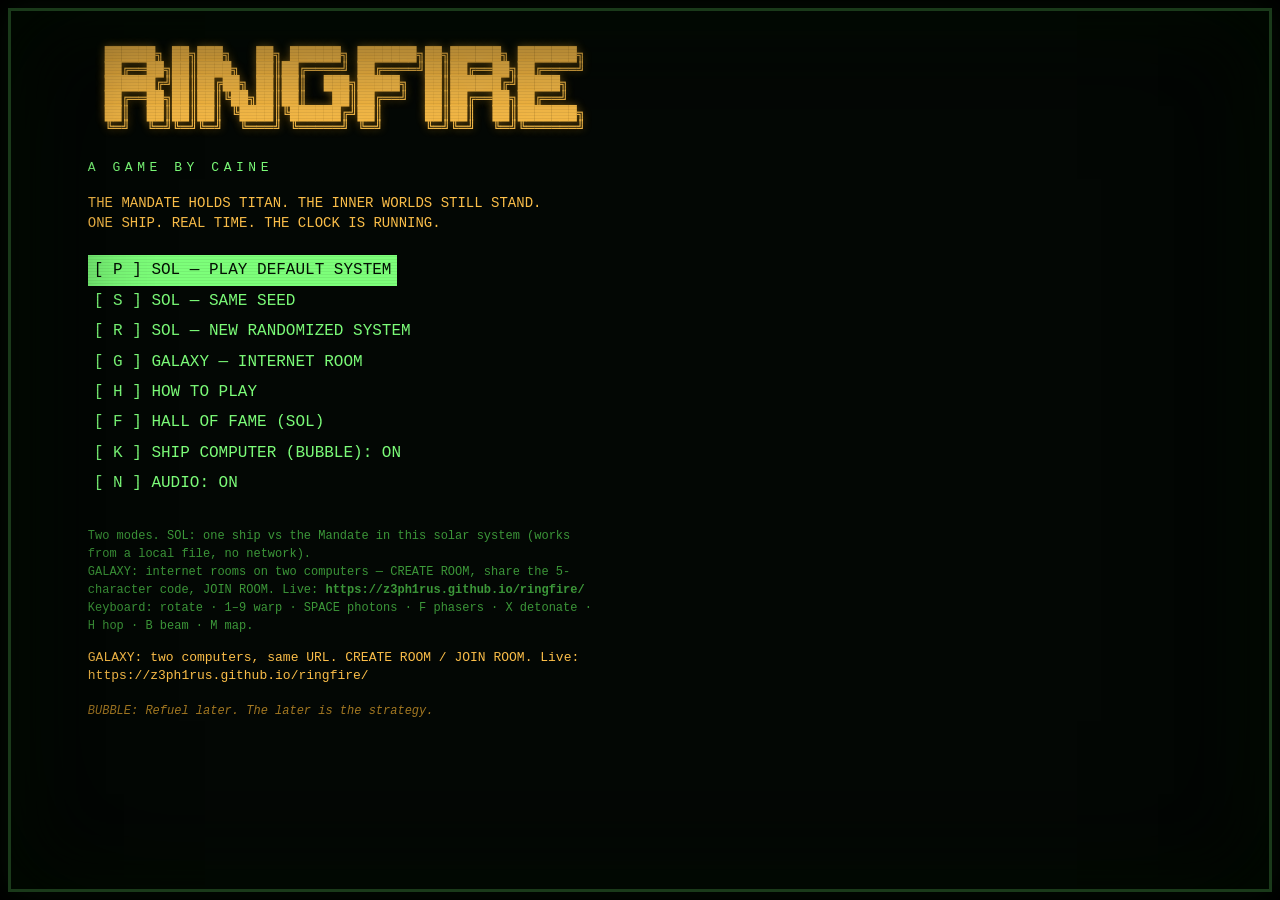
==== index.html @ c22cfe43 "Revert "Gameplay polish: orbit break, marines, music, fuel, explosions." This reverts commit 601cab4" ====
<!DOCTYPE html>
<html lang="en">
<head>
<meta charset="UTF-8">
<meta name="viewport" content="width=device-width, initial-scale=1, maximum-scale=1, user-scalable=no">
<title>RINGFIRE — a game by Caine</title>
<style>
  :root {
    --crt: #7dff7a;
    --crt-dim: #3d9a3a;
    --amber: #ffc14a;
    --amber-dim: #a67a22;
    --alert: #ff5a4a;
    --bg: #030704;
    --panel: #071109;
    --friend: #5ee07a;
    --enemy: #e85a4a;
    --mute: #8aa08a;
  }
  * { box-sizing: border-box; margin: 0; padding: 0; }
  html, body {
    height: 100%;
    background: #000;
    color: var(--crt);
    font-family: "Lucida Console", "Courier New", Courier, monospace;
    overflow: hidden;
    user-select: none;
    -webkit-user-select: none;
  }
  #bezel {
    position: absolute; inset: 8px;
    background: var(--bg);
    border: 3px solid #1a3a1a;
    box-shadow: inset 0 0 80px rgba(0, 40, 0, 0.55), 0 0 30px rgba(40, 180, 40, 0.08);
    overflow: hidden;
  }
  #scan {
    pointer-events: none;
    position: absolute; inset: 0; z-index: 80;
    background: repeating-linear-gradient(
      to bottom,
      rgba(0,0,0,0) 0px,
      rgba(0,0,0,0) 2px,
      rgba(0,0,0,0.12) 3px
    );
    mix-blend-mode: multiply;
  }
  #vignette {
    pointer-events: none;
    position: absolute; inset: 0; z-index: 79;
    box-shadow: inset 0 0 120px 24px rgba(0,0,0,0.72);
  }
  .screen { position: absolute; inset: 0; display: none; }
  .screen.on { display: block; }

  /* TITLE */
  #title {
    padding: 4vh 6vw;
    overflow: auto;
  }
  #title pre.logo {
    color: var(--amber);
    font-size: clamp(7px, 1.5vw, 14px);
    line-height: 1.05;
    text-shadow: 0 0 8px rgba(255, 180, 40, 0.45);
    margin-bottom: 10px;
  }
  #title .by {
    color: var(--crt);
    letter-spacing: 0.35em;
    font-size: 13px;
    margin-bottom: 18px;
  }
  #title .premise {
    color: var(--amber);
    max-width: 62ch;
    line-height: 1.45;
    margin-bottom: 22px;
    font-size: 14px;
  }
  .menu {
    list-style: none;
    font-size: 16px;
    line-height: 1.9;
  }
  .menu li {
    cursor: pointer;
    color: var(--crt);
    width: fit-content;
    padding: 0 6px;
  }
  .menu li:hover, .menu li.sel {
    background: var(--crt);
    color: #031003;
    text-shadow: none;
  }
  .hint {
    margin-top: 28px;
    color: var(--crt-dim);
    font-size: 12px;
    line-height: 1.5;
    max-width: 70ch;
  }
  .bubble-line {
    margin-top: 18px;
    color: var(--amber-dim);
    font-size: 12px;
    font-style: italic;
    min-height: 1.4em;
  }
  .back {
    position: absolute; top: 16px; left: 20px;
    cursor: pointer; color: var(--amber);
    font-size: 13px;
  }
  .back:hover { color: #fff3c0; }

  /* HOW / HOF */
  #how, #hof, #end {
    padding: 48px 6vw 8vh;
    overflow: auto;
  }
  h2 {
    color: var(--amber);
    letter-spacing: 0.25em;
    font-size: 18px;
    font-weight: normal;
    margin-bottom: 16px;
  }
  #how p, #how li {
    font-size: 13px;
    line-height: 1.55;
    max-width: 78ch;
    color: var(--crt);
  }
  #how ul { margin: 8px 0 16px 1.2em; }
  #how kbd {
    color: var(--amber);
    border: 1px solid var(--amber-dim);
    padding: 0 5px;
    font-family: inherit;
  }
  #hof table {
    border-collapse: collapse;
    font-size: 14px;
    min-width: 420px;
  }
  #hof th, #hof td {
    text-align: left;
    padding: 4px 18px 4px 0;
    border-bottom: 1px solid #143014;
  }
  #hof th { color: var(--amber); font-weight: normal; letter-spacing: 0.15em; }
  .empty { color: var(--crt-dim); }

  /* GAME */
  #game { background: #000; }
  #view {
    position: absolute;
    left: 0; top: 0; right: 268px; bottom: 86px;
    width: calc(100% - 268px);
    height: calc(100% - 86px);
    display: block;
    background: #010302;
  }
  #side {
    position: absolute;
    right: 0; top: 0; bottom: 86px;
    width: 268px;
    border-left: 1px solid #1c3c1c;
    background: var(--panel);
    padding: 10px 12px;
    font-size: 12px;
    line-height: 1.45;
    overflow: hidden;
  }
  #side h3 {
    color: var(--amber);
    font-size: 12px;
    font-weight: normal;
    letter-spacing: 0.2em;
    margin-bottom: 8px;
    border-bottom: 1px solid #2a4a20;
    padding-bottom: 4px;
  }
  #side .kv { color: var(--crt); }
  #side .kv b { color: var(--amber); font-weight: normal; }
  #side .fact {
    margin-top: 10px;
    color: #b6d8b0;
    font-size: 11px;
    line-height: 1.4;
  }
  #side .owner-F { color: var(--friend); }
  #side .owner-E { color: var(--enemy); }
  #hud {
    position: absolute;
    left: 0; right: 0; bottom: 0;
    height: 86px;
    border-top: 1px solid #1c3c1c;
    background: #050a06;
    display: grid;
    grid-template-columns: 1fr 1fr 1fr 1fr;
    gap: 0;
    padding: 6px 10px 8px;
    font-size: 12px;
    letter-spacing: 0.04em;
  }
  #hud .cell b { color: var(--amber); font-weight: normal; }
  #hud .warn { color: var(--alert); }
  #hud .ok { color: var(--friend); }
  #banner {
    position: absolute;
    left: 12px; top: 10px;
    right: 280px;
    z-index: 5;
    font-size: 13px;
    color: var(--amber);
    text-shadow: 0 0 8px #000;
    pointer-events: none;
    min-height: 1.2em;
  }
  #banner.alert { color: var(--alert); }
  #bubblebox {
    position: absolute;
    left: 12px; bottom: 96px;
    max-width: 46ch;
    font-size: 11px;
    color: var(--amber-dim);
    font-style: italic;
    text-shadow: 0 0 6px #000;
    pointer-events: none;
    z-index: 5;
    opacity: 0;
    transition: opacity 0.3s;
  }
  #bubblebox.on { opacity: 1; }
  #touch {
    display: none;
    position: absolute;
    left: 0; right: 268px; bottom: 86px;
    height: 0;
    z-index: 6;
    pointer-events: none;
  }
  #touch .pad {
    pointer-events: auto;
    position: absolute;
    background: rgba(20, 50, 20, 0.45);
    border: 1px solid #3a6a3a;
    color: var(--crt);
    font-family: inherit;
    font-size: 13px;
    padding: 10px 12px;
  }
  body.touch #view { bottom: 148px; height: calc(100% - 148px); }
  body.touch #side { bottom: 148px; }
  body.touch #hud { height: 148px; grid-template-rows: 70px 1fr; }
  body.touch #touch { display: block; bottom: 0; left: 0; right: 0; height: 62px; }
  body.touch #bubblebox { bottom: 158px; }
  .tbtn {
    pointer-events: auto;
    display: inline-block;
    margin: 4px 3px;
    padding: 8px 10px;
    background: rgba(30, 70, 30, 0.7);
    border: 1px solid #4a8a4a;
    color: var(--crt);
    font-family: inherit;
    font-size: 12px;
    min-width: 44px;
  }
  #touchbar {
    display: none;
    position: absolute;
    left: 0; right: 0; bottom: 86px;
    height: 62px;
    background: rgba(0,0,0,0.55);
    z-index: 7;
    padding: 6px 4px;
    overflow-x: auto;
    white-space: nowrap;
  }
  body.touch #touchbar { display: block; }
  body.touch #view { bottom: 148px; height: calc(100% - 148px); }
  body.touch #side { bottom: 148px; }

  #pauseov, #mapnote {
    display: none;
    position: absolute;
    inset: 0 268px 86px 0;
    background: rgba(0, 8, 0, 0.55);
    z-index: 10;
    align-items: center;
    justify-content: center;
    font-size: 22px;
    letter-spacing: 0.4em;
    color: var(--amber);
  }
  #pauseov.on { display: flex; }
  #namebox {
    margin-top: 18px;
  }
  #namebox input {
    background: #031003;
    border: 1px solid var(--crt);
    color: var(--crt);
    font-family: inherit;
    font-size: 16px;
    padding: 6px 8px;
    outline: none;
    width: 240px;
  }
  #end .big {
    font-size: 22px;
    letter-spacing: 0.2em;
    color: var(--amber);
    margin-bottom: 12px;
  }
  a, button.linky {
    background: none; border: none;
    color: var(--crt);
    font-family: inherit;
    font-size: inherit;
    cursor: pointer;
  }

  .owner-H { color: #e8d48a; }
  .owner-V { color: #3dcc5c; }
  .owner-S { color: #3ad4d4; }
  .owner-M { color: #e07038; }
  .owner-N { color: #8aa08a; }
  #lanNote {
    margin-top: 14px;
    color: var(--amber);
    font-size: 13px;
    max-width: 70ch;
    line-height: 1.45;
  }
  #lanNote.dim { color: var(--crt-dim); }
  #gxCodeBig {
    font-size: clamp(32px, 8vw, 58px);
    letter-spacing: 0.35em;
    color: var(--amber);
    text-shadow: 0 0 14px rgba(255, 180, 40, 0.45);
    margin: 4px 0 8px;
    font-weight: normal;
  }
  #gxJoinCode {
    background: #031003;
    border: 1px solid var(--crt);
    color: var(--crt);
    font-family: inherit;
    font-size: 22px;
    letter-spacing: 0.28em;
    padding: 6px 8px;
    outline: none;
    width: 220px;
    text-transform: uppercase;
  }
  #gxNetErr {
    color: var(--alert);
    font-size: 13px;
    min-height: 1.4em;
    margin-top: 12px;
    max-width: 70ch;
  }
  #gxShareUrl { margin-top: 4px; }
  .room-kicker {
    color: var(--amber);
    letter-spacing: 0.28em;
    font-size: 12px;
    margin-top: 4px;
  }
  .menu li.disabled { color: #3a5a3a; cursor: default; }
  .menu li.disabled:hover { background: none; color: #3a5a3a; }

  #gxlobby, #gxend {
    padding: 36px 6vw 8vh;
    overflow: auto;
  }
  .races {
    display: grid;
    grid-template-columns: 1fr 1fr;
    gap: 10px;
    max-width: 640px;
    margin: 12px 0 18px;
  }
  .race {
    border: 2px solid;
    padding: 14px 16px;
    cursor: pointer;
    min-height: 92px;
  }
  .race b { display: block; letter-spacing: 0.22em; font-weight: normal; font-size: 16px; margin-bottom: 6px; }
  .race span { font-size: 12px; line-height: 1.4; opacity: 0.9; }
  .race.helios { border-color: #e8d48a; color: #e8d48a; }
  .race.veil { border-color: #3dcc5c; color: #3dcc5c; }
  .race.spark { border-color: #3ad4d4; color: #3ad4d4; }
  .race.mandate { border-color: #e07038; color: #e07038; }
  .race.on.helios { background: #e8d48a; color: #1a1404; }
  .race.on.veil { background: #3dcc5c; color: #041404; }
  .race.on.spark { background: #3ad4d4; color: #041414; }
  .race.on.mandate { background: #e07038; color: #1a0804; }
  #gName {
    background: #031003;
    border: 1px solid var(--crt);
    color: var(--crt);
    font-family: inherit;
    font-size: 16px;
    padding: 6px 8px;
    outline: none;
    width: 260px;
  }
  #plist { margin: 10px 0 16px; font-size: 13px; line-height: 1.7; max-width: 60ch; }
  .hostbar { margin-top: 10px; font-size: 13px; color: var(--amber); }
  .hostbar label { cursor: pointer; }
  #chatlog {
    position: absolute;
    left: 12px; bottom: 96px;
    max-width: 46ch;
    font-size: 11px;
    color: #b6d8b0;
    text-shadow: 0 0 6px #000;
    pointer-events: none;
    z-index: 5;
    line-height: 1.35;
  }
  #chatin {
    display: none;
    position: absolute;
    left: 12px; bottom: 96px;
    z-index: 12;
    width: min(420px, 50%);
  }
  #chatin.on { display: block; }
  #chatin input {
    width: 100%;
    background: #031003;
    border: 1px solid var(--amber);
    color: var(--crt);
    font-family: inherit;
    font-size: 13px;
    padding: 6px 8px;
    outline: none;
  }
  #iff {
    position: absolute;
    right: 280px; top: 10px;
    z-index: 5;
    font-size: 12px;
    letter-spacing: 0.12em;
    pointer-events: none;
    text-shadow: 0 0 8px #000;
  }
</style>
</head>
<body>
<div id="bezel">
  <div id="title" class="screen on">
    <pre class="logo">
  ██████╗ ██╗███╗   ██╗ ██████╗ ███████╗██╗██████╗ ███████╗
  ██╔══██╗██║████╗  ██║██╔════╝ ██╔════╝██║██╔══██╗██╔════╝
  ██████╔╝██║██╔██╗ ██║██║  ███╗█████╗  ██║██████╔╝█████╗
  ██╔══██╗██║██║╚██╗██║██║   ██║██╔══╝  ██║██╔══██╗██╔══╝
  ██║  ██║██║██║ ╚████║╚██████╔╝██║     ██║██║  ██║███████╗
  ╚═╝  ╚═╝╚═╝╚═╝  ╚═══╝ ╚═════╝ ╚═╝     ╚═╝╚═╝  ╚═╝╚══════╝
    </pre>
    <div class="by">A GAME BY CAINE</div>
    <div class="premise">
      THE MANDATE HOLDS TITAN. THE INNER WORLDS STILL STAND.<br>
      ONE SHIP. REAL TIME. THE CLOCK IS RUNNING.
    </div>
    <ul class="menu" id="titleMenu">
      <li data-act="play" class="sel">[ P ] SOL — PLAY DEFAULT SYSTEM</li>
      <li data-act="same">[ S ] SOL — SAME SEED</li>
      <li data-act="rand">[ R ] SOL — NEW RANDOMIZED SYSTEM</li>
      <li data-act="galaxy" id="galaxyItem">[ G ] GALAXY — INTERNET ROOM</li>
      <li data-act="how">[ H ] HOW TO PLAY</li>
      <li data-act="hof">[ F ] HALL OF FAME (SOL)</li>
      <li data-act="bubble">[ K ] SHIP COMPUTER (BUBBLE): ON</li>
      <li data-act="mute">[ N ] AUDIO: ON</li>
    </ul>
    <div class="hint">
      Two modes. SOL: one ship vs the Mandate in this solar system (works from a local file, no network).<br>
      GALAXY: internet rooms on two computers — CREATE ROOM, share the 5-character code, JOIN ROOM. Live:
      <b>https://z3ph1rus.github.io/ringfire/</b><br>
      Keyboard: rotate · 1–9 warp · SPACE photons · F phasers · X detonate · H hop · B beam · M map.
    </div>
    <div id="lanNote">GALAXY: two computers, same URL. CREATE ROOM on one, JOIN ROOM with the code on the other. Live: https://z3ph1rus.github.io/ringfire/</div>
    <div class="bubble-line" id="titleBubble"></div>
  </div>

  <div id="how" class="screen">
    <div class="back" data-back>← TITLE</div>
    <h2>HOW TO PLAY</h2>
    <p>You command RF-1, last dart of the inner worlds. The Mandate — seated on Titan, moon of Saturn — occupies the outer system. Retake every planet. Moons are bases and army wells; they do not have to fall for victory, but they will decide the war.</p>
    <p style="margin-top:10px"><b style="color:var(--amber);font-weight:normal;">FLIGHT</b></p>
    <ul>
      <li><kbd>←</kbd> <kbd>→</kbd> or <kbd>A</kbd> <kbd>D</kbd> rotate. Ship flies along its nose at current warp.</li>
      <li>Near a planet you <b>auto-enter orbit</b> and circle it. Break out with <kbd>H</kbd> (hyper-hop) or any warp key (<kbd>1</kbd>–<kbd>9</kbd>, <kbd>+</kbd>/<kbd>-</kbd>).</li>
      <li><kbd>1</kbd>–<kbd>9</kbd> set warp. <kbd>+</kbd>/<kbd>-</kbd> nudge. Higher warp burns fuel hard and turns slower.</li>
      <li>Fuel 0 = impulse crawl (warp locked 0) until you refuel in friendly orbit, not under fire.</li>
    </ul>
    <p><b style="color:var(--amber);font-weight:normal;">COMBAT</b></p>
    <ul>
      <li><kbd>SPACE</kbd> photon torpedo. Travels, can be dodged. Limited in flight (6). Hits ships or bombards a hostile disc.</li>
      <li><kbd>X</kbd> or <kbd>G</kbd> detonate your own photons early — area damage (clears an orbit pile).</li>
      <li><kbd>F</kbd> or <kbd>C</kbd> (or right-click) phasers: cone in front, instant hit, costs fuel.</li>
      <li><kbd>H</kbd> hyperjump: short hop along your nose, high fuel, brief invulnerability — also <b>breaks auto-orbit</b>. Lead or detonate the hop.</li>
      <li><kbd>S</kbd> shields. Absorb hits, drain extra fuel. Hull 0 = you die. Unshielded asteroid hits are fatal.</li>
      <li><kbd>T</kbd> tracking missile (SOL only, limited, homing). Restocks slowly; faster in friendly orbit.</li>
      <li>Twenty tumbling asteroids drift at warp-6 speed. Planet gravity pulls them. Shielded hits hurt; bare hull = destruction.</li>
    </ul>
    <p><b style="color:var(--amber);font-weight:normal;">CONQUEST</b></p>
    <ul>
      <li><kbd>B</kbd> beam (hold to keep transferring). Friendly orbit: pick up armies (a garrison stays). Hostile orbit: drop armies to invade.</li>
      <li>Bombard first — torpedoes that strike a hostile world cut defenses, then garrison.</li>
      <li>Hostile guns fire on ships in orbit. Suppress them. Then drop more armies than they can hold.</li>
      <li>Ground war resolves over seconds. Winner keeps the world.</li>
      <li>The Mandate also invades. Defend weakly held inner worlds.</li>
    </ul>
    <p><b style="color:var(--amber);font-weight:normal;">SHIP SYSTEMS</b></p>
    <ul>
      <li>Refuel is automatic in safe friendly orbit (Class-M in GALAXY is much faster). <kbd>U</kbd> extra dump. <kbd>R</kbd> repair hull in friendly orbit.</li>
      <li>Fuel regenerates slowly in space. Warp, phasers, photons, and hops all spend it. Impulse crawl at 0.</li>
      <li><kbd>[</kbd> <kbd>]</kbd> or <kbd>,</kbd> <kbd>.</kbd> radar zoom. <kbd>M</kbd> strategic map (SOL: action slows; GALAXY: time keeps running for everyone).</li>
      <li>Click a body (or nearest is shown) for the info sheet — owner, armies, guns, a real fact.</li>
      <li><kbd>P</kbd> or <kbd>ESC</kbd> pause (SOL). <kbd>N</kbd> mute. <kbd>K</kbd> Bubble (optional bad advice; never blocks you).</li>
      <li>Approach a planet and the camera zooms in 50% with your ship centered, then eases back out.</li>
      <li>Warp keys and hyper-hop play a short engine whoosh (Web Audio; mute with <kbd>N</kbd>). Space travel runs about 40% slower than the prior release.</li>
      <li><b>SCORE</b> is always on the HUD: 1 point per enemy ship. Every 10 points: +10% energy (fuel) and +10% shields, up to 50% at 50 kills (TIER T1–T5). At 50 / 100 / … kills a larger BOSS ship appears (40% stronger).</li>
    </ul>
    <p><b style="color:var(--amber);font-weight:normal;">GALAXY (INTERNET ROOMS)</b></p>
    <ul>
      <li>Open <kbd>https://z3ph1rus.github.io/ringfire/</kbd> on EACH COMPUTER. One player CREATE ROOM and reads the 5-character code (shown large). The other JOIN ROOM with that code.</li>
      <li>Two computers, one room. Two tabs still work as a test. The host browser runs the match; closing the host tab/computer ends it.</li>
      <li>Pick a name and a race (required). Four teams: Helios (gold, medium), Veil (green, slow/heavy), Spark (cyan, fast/light), Mandate (amber, medium-plus guns).</li>
      <li>Multiple humans may share a race — it is a team. Host starts the match. Optional “fill empty races with AI”. Cap 12.</li>
      <li>25 worlds, homes in the four corners (3 planets each, 50 armies). Two neutrals on each edge, five in the center (25 self-ruled armies).</li>
      <li>Bomb, then beam down. Own all 25 to win. A race with zero planets cannot respawn.</li>
      <li>IFF is color. Keyboard-first. <kbd>Enter</kbd> short room chat.</li>
      <li>Optional LAN fallback: <kbd>python3 server.py</kbd> on one machine, then everyone opens the printed Wi-Fi URL instead of a room code.</li>
    </ul>
    <p><b style="color:var(--amber);font-weight:normal;">VICTORY / DEFEAT</b></p>
    <ul>
      <li>WIN: all nine planets are friendly (Mercury through Pluto). Fastest time → hall of fame.</li>
      <li>LOSE: no friendly planets remain — nowhere to respawn. Earth falling hurts; it is not automatic defeat.</li>
    </ul>
    <p class="hint">A skilled SOL run should be possible in 10–20 minutes. Take a moon, suppress guns, drop armies, move on.</p>
    <p class="hint" style="margin-top:16px">Credits: Caine. Inspired by 1973 PLATO Empire (Daleske et al.) and 1983 Apple II solar-system war games.
    Silas Warner (later Muse) helped Empire I with lesson space — mention only. Original names, art, and code; nothing copied from Muse, Empire, or those 1983 disks.</p>
  </div>

  <div id="hof" class="screen">
    <div class="back" data-back>← TITLE</div>
    <h2>HALL OF FAME</h2>
    <p class="empty" id="hofEmpty">NO NAMES. THE RING IS STILL BURNING.</p>
    <table id="hofTable" style="display:none">
      <thead><tr><th>#</th><th>COMMANDER</th><th>TIME</th><th>SCORE</th><th>SYSTEM</th></tr></thead>
      <tbody></tbody>
    </table>
  </div>

  <div id="game" class="screen">
    <canvas id="view"></canvas>
    <div id="banner"></div>
    <div id="iff"></div>
    <div id="bubblebox"></div>
    <div id="chatlog"></div>
    <div id="chatin"><input id="chatIn" maxlength="72" placeholder="MESSAGE  ENTER SEND  ESC CANCEL" autocomplete="off" spellcheck="false"></div>
    <aside id="side"></aside>
    <div id="hud"></div>
    <div id="pauseov">PAUSED</div>
    <div id="touchbar"></div>
  </div>

  <div id="end" class="screen">
    <div class="big" id="endTitle">RING CLOSED</div>
    <p id="endText" style="max-width:60ch;line-height:1.5;margin-bottom:16px;"></p>
    <div id="namebox" style="display:none">
      <div style="margin-bottom:8px;color:var(--amber)">ENTER NAME FOR HALL OF FAME</div>
      <input id="nameIn" maxlength="16" placeholder="COMMANDER" autocomplete="off" spellcheck="false">
      <div class="menu" style="margin-top:10px">
        <li id="saveName">[ ENTER ] SAVE</li>
      </div>
    </div>
    <ul class="menu" style="margin-top:22px">
      <li data-act="again">[ P ] PLAY AGAIN (SAME SEED)</li>
      <li data-act="rand">[ R ] NEW RANDOMIZED SYSTEM</li>
      <li data-act="hof">[ F ] HALL OF FAME</li>
      <li data-act="title">[ T ] TITLE</li>
    </ul>
  </div>

  <div id="gxlobby" class="screen">
    <div class="back" data-back>← TITLE</div>

    <div id="gxRoomGate">
      <h2>GALAXY  —  INTERNET ROOM</h2>
      <p style="max-width:70ch;font-size:13px;line-height:1.5;margin-bottom:16px">
        Open this page on EACH COMPUTER. One player CREATE ROOM and reads the 5-character code.
        The other JOIN ROOM with that code. Same race = teammates. The host tab must stay open — it runs the war.
        Live: https://z3ph1rus.github.io/ringfire/
      </p>
      <ul class="menu">
        <li data-act="create" id="gxCreate">[ C ] CREATE ROOM</li>
      </ul>
      <div style="margin-top:18px;color:var(--amber);font-size:13px">OR JOIN WITH A CODE</div>
      <input id="gxJoinCode" maxlength="5" placeholder="XXXXX" autocomplete="off" spellcheck="false">
      <ul class="menu" style="margin-top:10px">
        <li data-act="joinroom" id="gxJoinBtn">[ J ] JOIN ROOM</li>
      </ul>
      <div id="gxNetErr"></div>
      <div class="hint">Two computers (or two tabs as a test). No python. No same-Wi-Fi. No WebRTC. Host stays on the page. Cap 12.</div>
    </div>

    <div id="gxRaceLobby" style="display:none">
      <div class="room-kicker">ROOM CODE</div>
      <div id="gxCodeBig">————</div>
      <div class="hint" id="gxShareUrl"></div>
      <h2 style="margin-top:18px">RACE SELECT</h2>
      <p style="max-width:70ch;font-size:13px;line-height:1.5;margin-bottom:12px">
        Four teams. Pick one before you can ready. Same race = allies. Neutrals hold the lanes until someone takes them.
      </p>
      <div style="margin-bottom:8px;color:var(--amber);font-size:13px">COMMANDER NAME</div>
      <input id="gName" maxlength="16" placeholder="NAME" autocomplete="off" spellcheck="false">
      <div class="races" id="raceGrid">
        <div class="race helios" data-race="helios"><b>HELIOS</b><span>Gold / cream. Medium speed, medium guns. The balanced dart.</span></div>
        <div class="race veil" data-race="veil"><b>VEIL</b><span>Green. Slowest hull, hardest-hitting phasers and photons.</span></div>
        <div class="race spark" data-race="spark"><b>SPARK</b><span>Cyan. Fastest hop and cruise. Weakest weapons. Glass nose.</span></div>
        <div class="race mandate" data-race="mandate"><b>MANDATE</b><span>Amber / red. Medium speed, slightly heavier guns than Helios.</span></div>
      </div>
      <ul class="menu" id="gxMenu">
        <li data-act="ready" id="readyBtn">[ ENTER ] READY</li>
      </ul>
      <div class="hostbar">
        <label><input type="checkbox" id="fillAI"> FILL EMPTY RACES WITH AI</label>
        &nbsp;&nbsp;
        <span id="hostStart" style="cursor:pointer;color:var(--crt)">[ L ] HOST: START MATCH</span>
      </div>
      <h2 style="margin-top:22px;font-size:14px">PLAYERS</h2>
      <div id="plist" class="empty">NO ONE ON THE CHANNEL YET.</div>
      <div class="hint" id="gxHint">Host starts when you are ready. Same race = teammates.</div>
    </div>
  </div>

  <div id="gxend" class="screen">
    <div class="big" id="gxendTitle">GALAXY QUIET</div>
    <p id="gxendText" style="max-width:60ch;line-height:1.5;margin-bottom:16px;"></p>
    <ul class="menu">
      <li data-act="gxlobby">[ L ] LOBBY</li>
      <li data-act="title">[ T ] TITLE</li>
    </ul>
  </div>

  <div id="scan"></div>
  <div id="vignette"></div>
</div>
<script src="galaxy-sim.js"></script>
<script src="game.js"></script>
</body>
</html>
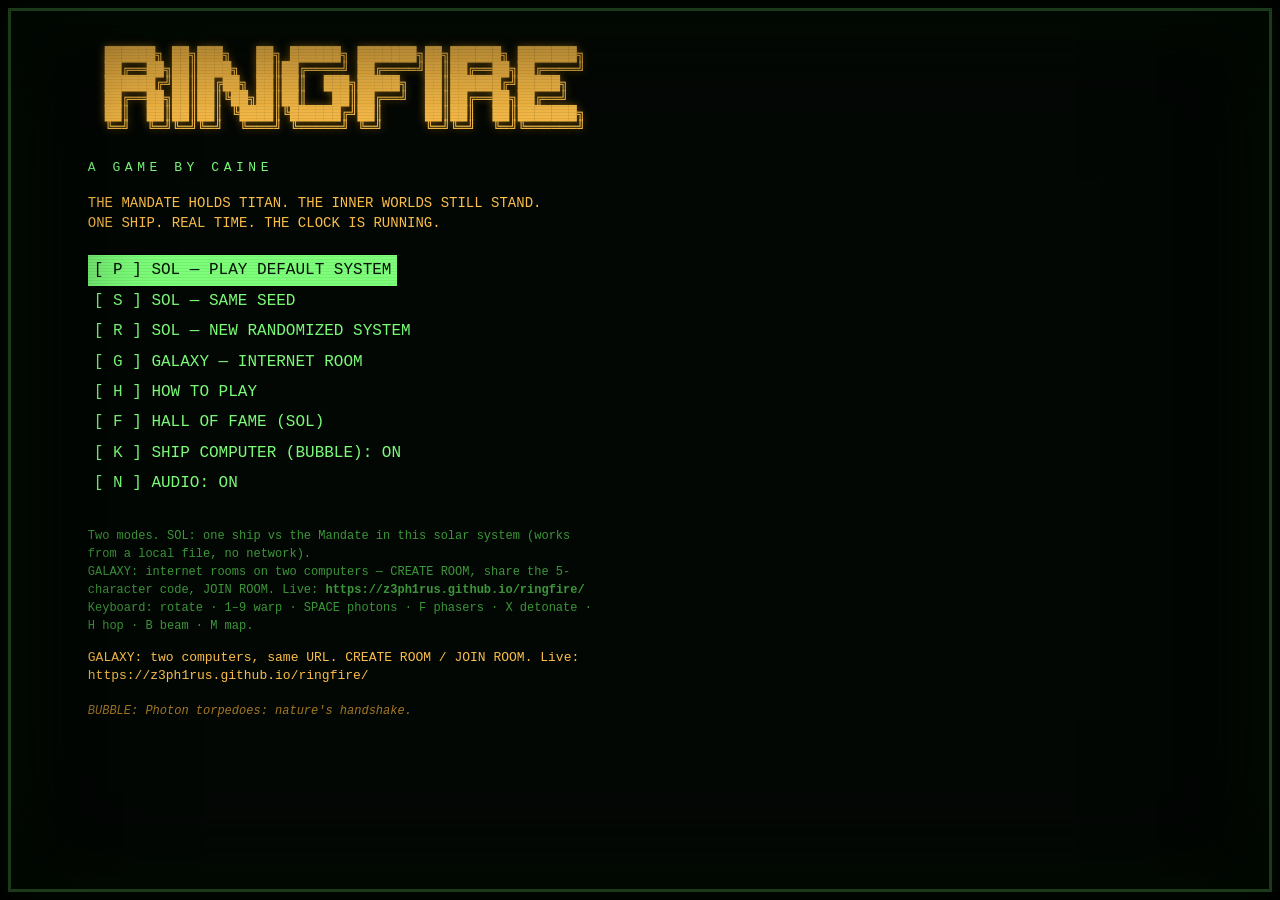
==== commit 86ab3c4f: "Revert "Add auto-orbit, asteroids, slower travel, and 50% planet zoom." This reverts commit 09664328" ====
--- a/index.html
+++ b/index.html
@@ -498,7 +498,6 @@
     <p style="margin-top:10px"><b style="color:var(--amber);font-weight:normal;">FLIGHT</b></p>
     <ul>
       <li><kbd>←</kbd> <kbd>→</kbd> or <kbd>A</kbd> <kbd>D</kbd> rotate. Ship flies along its nose at current warp.</li>
-      <li>Near a planet you <b>auto-enter orbit</b> and circle it. Break out with <kbd>H</kbd> (hyper-hop) or any warp key (<kbd>1</kbd>–<kbd>9</kbd>, <kbd>+</kbd>/<kbd>-</kbd>).</li>
       <li><kbd>1</kbd>–<kbd>9</kbd> set warp. <kbd>+</kbd>/<kbd>-</kbd> nudge. Higher warp burns fuel hard and turns slower.</li>
       <li>Fuel 0 = impulse crawl (warp locked 0) until you refuel in friendly orbit, not under fire.</li>
     </ul>
@@ -507,10 +506,10 @@
       <li><kbd>SPACE</kbd> photon torpedo. Travels, can be dodged. Limited in flight (6). Hits ships or bombards a hostile disc.</li>
       <li><kbd>X</kbd> or <kbd>G</kbd> detonate your own photons early — area damage (clears an orbit pile).</li>
       <li><kbd>F</kbd> or <kbd>C</kbd> (or right-click) phasers: cone in front, instant hit, costs fuel.</li>
-      <li><kbd>H</kbd> hyperjump: short hop along your nose, high fuel, brief invulnerability — also <b>breaks auto-orbit</b>. Lead or detonate the hop.</li>
-      <li><kbd>S</kbd> shields. Absorb hits, drain extra fuel. Hull 0 = you die. Unshielded asteroid hits are fatal.</li>
+      <li><kbd>H</kbd> hyperjump: short hop along your nose, high fuel, brief invulnerability. Lead or detonate the hop.</li>
       <li><kbd>T</kbd> tracking missile (SOL only, limited, homing). Restocks slowly; faster in friendly orbit.</li>
-      <li>Twenty tumbling asteroids drift at warp-6 speed. Planet gravity pulls them. Shielded hits hurt; bare hull = destruction.</li>
+      <li><kbd>S</kbd> shields. Absorb hits, drain extra fuel. Hull 0 = you die.</li>
+      <li>Death: armies aboard are lost forever. You respawn at a friendly world you still own.</li>
     </ul>
     <p><b style="color:var(--amber);font-weight:normal;">CONQUEST</b></p>
     <ul>
@@ -527,8 +526,8 @@
       <li><kbd>[</kbd> <kbd>]</kbd> or <kbd>,</kbd> <kbd>.</kbd> radar zoom. <kbd>M</kbd> strategic map (SOL: action slows; GALAXY: time keeps running for everyone).</li>
       <li>Click a body (or nearest is shown) for the info sheet — owner, armies, guns, a real fact.</li>
       <li><kbd>P</kbd> or <kbd>ESC</kbd> pause (SOL). <kbd>N</kbd> mute. <kbd>K</kbd> Bubble (optional bad advice; never blocks you).</li>
-      <li>Approach a planet and the camera zooms in 50% with your ship centered, then eases back out.</li>
-      <li>Warp keys and hyper-hop play a short engine whoosh (Web Audio; mute with <kbd>N</kbd>). Space travel runs about 40% slower than the prior release.</li>
+      <li>Approach a planet and the camera zooms in 30% with your ship centered, then eases back out.</li>
+      <li>Warp keys and hyper-hop play a short engine whoosh (Web Audio; mute with <kbd>N</kbd>).</li>
       <li><b>SCORE</b> is always on the HUD: 1 point per enemy ship. Every 10 points: +10% energy (fuel) and +10% shields, up to 50% at 50 kills (TIER T1–T5). At 50 / 100 / … kills a larger BOSS ship appears (40% stronger).</li>
     </ul>
     <p><b style="color:var(--amber);font-weight:normal;">GALAXY (INTERNET ROOMS)</b></p>
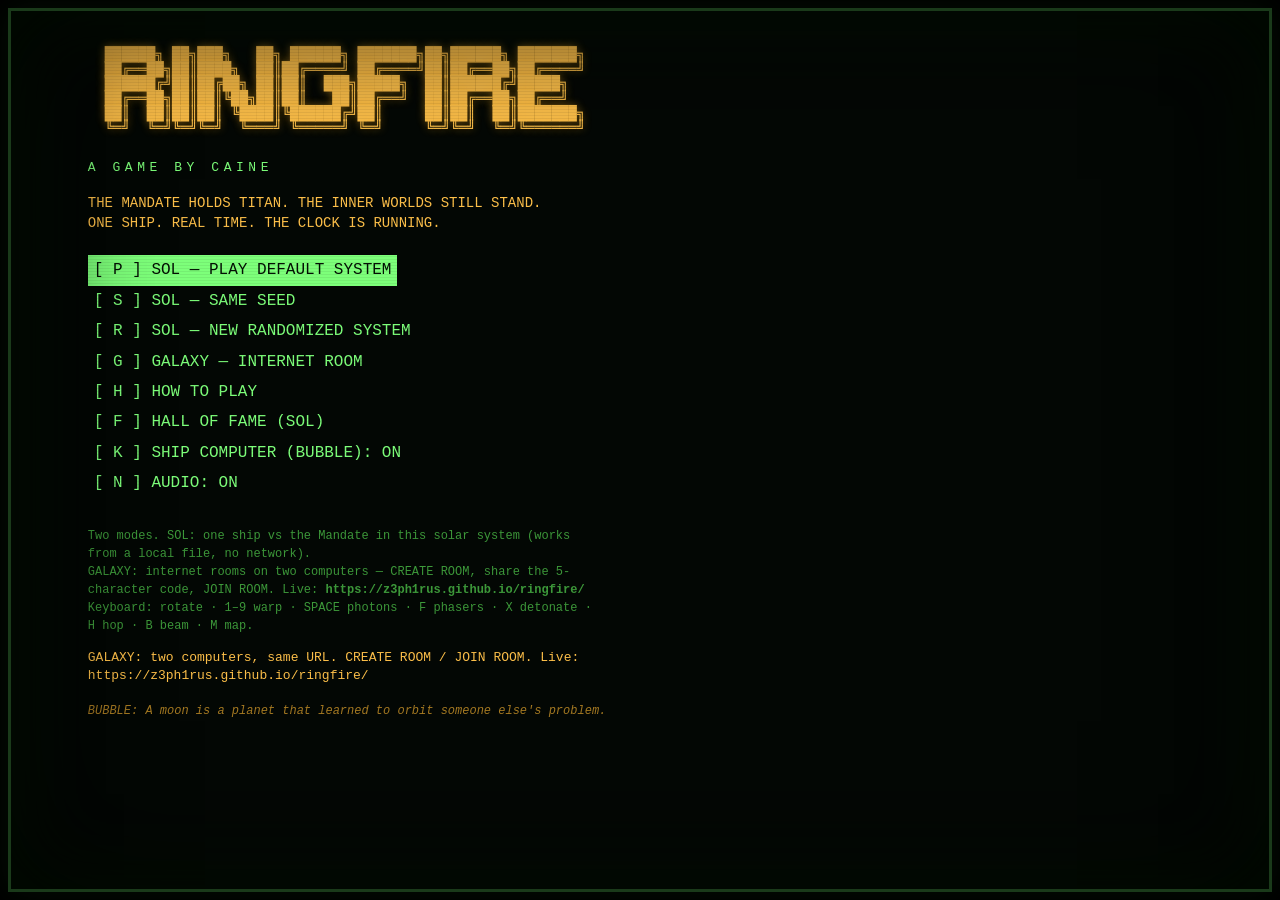
==== commit 66d02289: "Add procedural background music, 2× SFX gain, and cinematic explosions. Restore audible combat feel " ====
--- a/index.html
+++ b/index.html
@@ -525,9 +525,9 @@
       <li>Fuel regenerates slowly in space. Warp, phasers, photons, and hops all spend it. Impulse crawl at 0.</li>
       <li><kbd>[</kbd> <kbd>]</kbd> or <kbd>,</kbd> <kbd>.</kbd> radar zoom. <kbd>M</kbd> strategic map (SOL: action slows; GALAXY: time keeps running for everyone).</li>
       <li>Click a body (or nearest is shown) for the info sheet — owner, armies, guns, a real fact.</li>
-      <li><kbd>P</kbd> or <kbd>ESC</kbd> pause (SOL). <kbd>N</kbd> mute. <kbd>K</kbd> Bubble (optional bad advice; never blocks you).</li>
+      <li><kbd>P</kbd> or <kbd>ESC</kbd> pause (SOL). <kbd>N</kbd> mute all audio (music + SFX). <kbd>K</kbd> Bubble (optional bad advice; never blocks you).</li>
       <li>Approach a planet and the camera zooms in 30% with your ship centered, then eases back out.</li>
-      <li>Warp keys and hyper-hop play a short engine whoosh (Web Audio; mute with <kbd>N</kbd>).</li>
+      <li>Continuous cinematic space music (procedural Web Audio — no copied tracks). Starts on your first click or keypress. Warp and hyper-hop add engine whoosh SFX.</li>
       <li><b>SCORE</b> is always on the HUD: 1 point per enemy ship. Every 10 points: +10% energy (fuel) and +10% shields, up to 50% at 50 kills (TIER T1–T5). At 50 / 100 / … kills a larger BOSS ship appears (40% stronger).</li>
     </ul>
     <p><b style="color:var(--amber);font-weight:normal;">GALAXY (INTERNET ROOMS)</b></p>
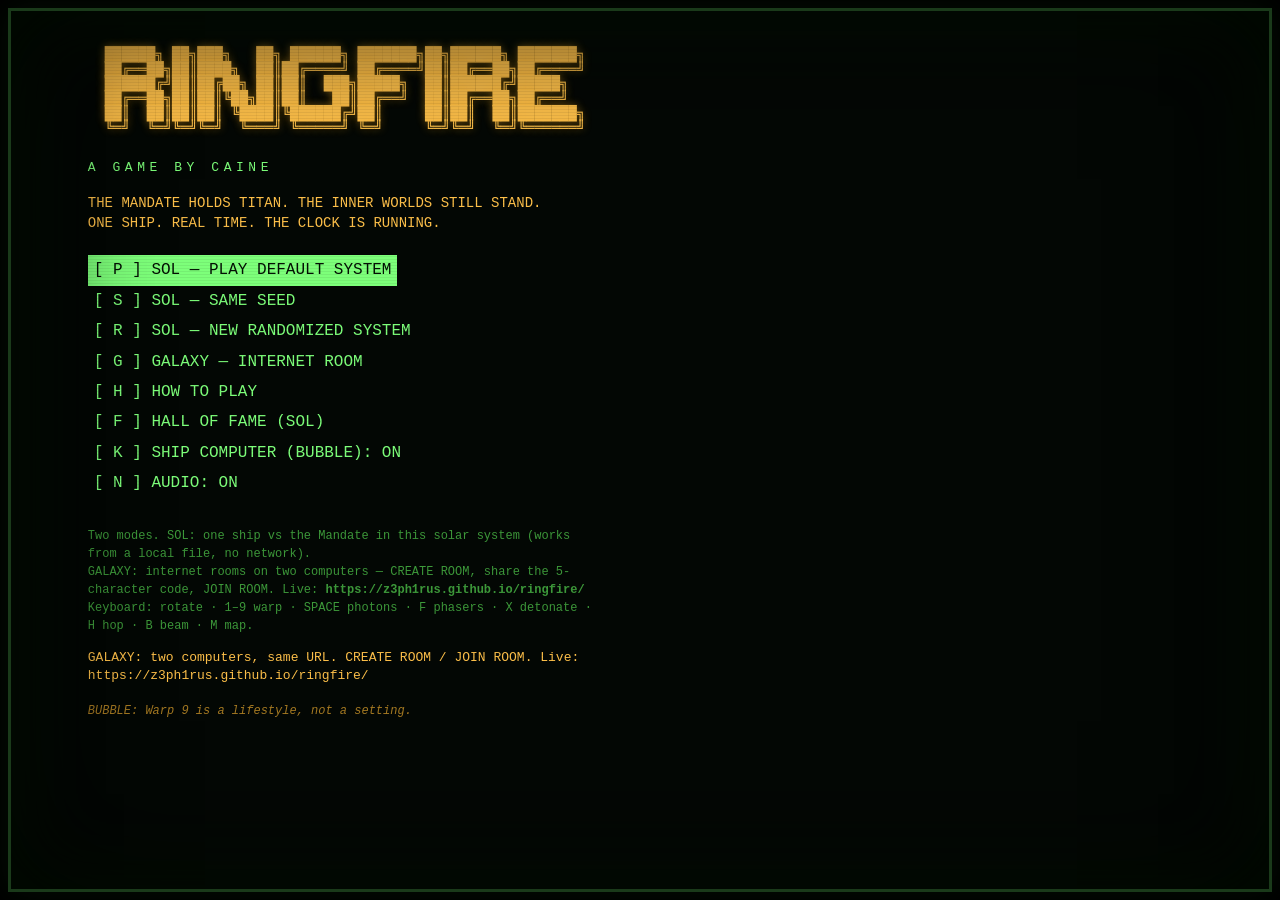
==== commit 2576c5f6: "Raise starting fuel to 140, launch with 20 marines, capture at 40. Beam B up/down by orbit side; HUD" ====
--- a/index.html
+++ b/index.html
@@ -509,14 +509,14 @@
       <li><kbd>H</kbd> hyperjump: short hop along your nose, high fuel, brief invulnerability. Lead or detonate the hop.</li>
       <li><kbd>T</kbd> tracking missile (SOL only, limited, homing). Restocks slowly; faster in friendly orbit.</li>
       <li><kbd>S</kbd> shields. Absorb hits, drain extra fuel. Hull 0 = you die.</li>
-      <li>Death: armies aboard are lost forever. You respawn at a friendly world you still own.</li>
+      <li>Death: marines aboard are lost forever. You respawn at a friendly world you still own (empty hold — first launch starts with 20 marines).</li>
     </ul>
     <p><b style="color:var(--amber);font-weight:normal;">CONQUEST</b></p>
     <ul>
-      <li><kbd>B</kbd> beam (hold to keep transferring). Friendly orbit: pick up armies (a garrison stays). Hostile orbit: drop armies to invade.</li>
+      <li><kbd>B</kbd> beam (hold to keep transferring). In orbit near a friendly world: beam <b>up</b> marines from the planet garrison onto your ship (a minimum garrison stays). In orbit near a hostile world: beam <b>down</b> marines from your ship to invade.</li>
       <li>Bombard first — torpedoes that strike a hostile world cut defenses, then garrison.</li>
-      <li>Hostile guns fire on ships in orbit. Suppress them. Then drop more armies than they can hold.</li>
-      <li>Ground war resolves over seconds. Winner keeps the world.</li>
+      <li>Hostile guns fire on ships in orbit. Suppress them. Then beam down marines until <b>40 attacking marines</b> are on the world (or wipe the garrison).</li>
+      <li>Ground war resolves over seconds. At <b>40 marines</b> on a hostile disc, the world flips to your side.</li>
       <li>The Mandate also invades. Defend weakly held inner worlds.</li>
     </ul>
     <p><b style="color:var(--amber);font-weight:normal;">SHIP SYSTEMS</b></p>
@@ -524,7 +524,7 @@
       <li>Refuel is automatic in safe friendly orbit (Class-M in GALAXY is much faster). <kbd>U</kbd> extra dump. <kbd>R</kbd> repair hull in friendly orbit.</li>
       <li>Fuel regenerates slowly in space. Warp, phasers, photons, and hops all spend it. Impulse crawl at 0.</li>
       <li><kbd>[</kbd> <kbd>]</kbd> or <kbd>,</kbd> <kbd>.</kbd> radar zoom. <kbd>M</kbd> strategic map (SOL: action slows; GALAXY: time keeps running for everyone).</li>
-      <li>Click a body (or nearest is shown) for the info sheet — owner, armies, guns, a real fact.</li>
+      <li>Click a body (or nearest is shown) for the info sheet — owner, marines, guns, a real fact.</li>
       <li><kbd>P</kbd> or <kbd>ESC</kbd> pause (SOL). <kbd>N</kbd> mute all audio (music + SFX). <kbd>K</kbd> Bubble (optional bad advice; never blocks you).</li>
       <li>Approach a planet and the camera zooms in 30% with your ship centered, then eases back out.</li>
       <li>Continuous cinematic space music (procedural Web Audio — no copied tracks). Starts on your first click or keypress. Warp and hyper-hop add engine whoosh SFX.</li>
@@ -546,7 +546,7 @@
       <li>WIN: all nine planets are friendly (Mercury through Pluto). Fastest time → hall of fame.</li>
       <li>LOSE: no friendly planets remain — nowhere to respawn. Earth falling hurts; it is not automatic defeat.</li>
     </ul>
-    <p class="hint">A skilled SOL run should be possible in 10–20 minutes. Take a moon, suppress guns, drop armies, move on.</p>
+    <p class="hint">A skilled SOL run should be possible in 10–20 minutes. Take a moon, suppress guns, beam down marines, move on. RF-1 launches with <b>140 fuel</b> and <b>20 marines</b>.</p>
     <p class="hint" style="margin-top:16px">Credits: Caine. Inspired by 1973 PLATO Empire (Daleske et al.) and 1983 Apple II solar-system war games.
     Silas Warner (later Muse) helped Empire I with lesson space — mention only. Original names, art, and code; nothing copied from Muse, Empire, or those 1983 disks.</p>
   </div>
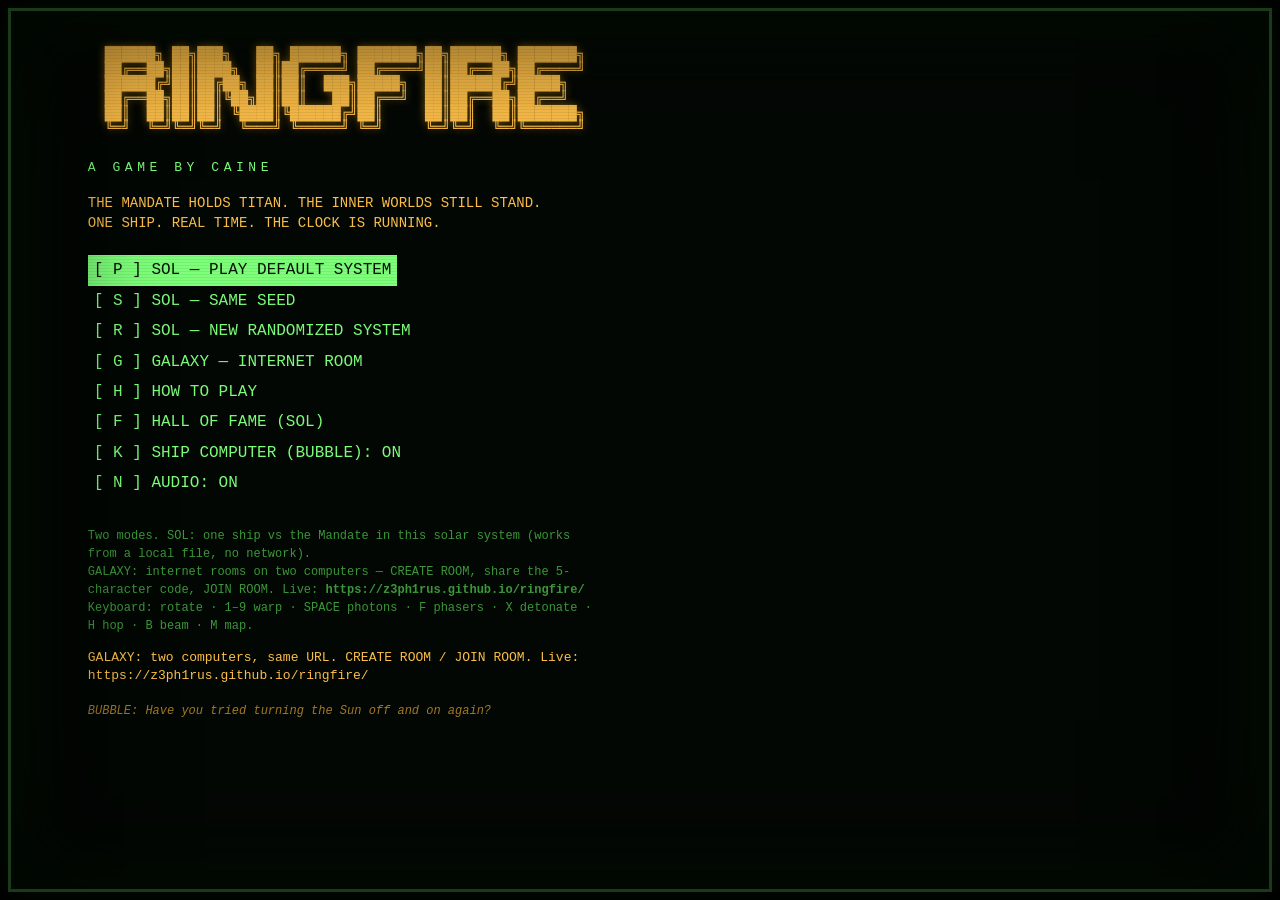
==== commit fc91262f: "Add CHAOS CIRCUIT: rift surges, kill streaks, and salvage pods in SOL and GALAXY. Host-authoritative" ====
--- a/index.html
+++ b/index.html
@@ -529,6 +529,12 @@
       <li>Approach a planet and the camera zooms in 30% with your ship centered, then eases back out.</li>
       <li>Continuous cinematic space music (procedural Web Audio — no copied tracks). Starts on your first click or keypress. Warp and hyper-hop add engine whoosh SFX.</li>
       <li><b>SCORE</b> is always on the HUD: 1 point per enemy ship. Every 10 points: +10% energy (fuel) and +10% shields, up to 50% at 50 kills (TIER T1–T5). At 50 / 100 / … kills a larger BOSS ship appears (40% stronger).</li>
+    </ul>
+    <p><b style="color:var(--amber);font-weight:normal;">CHAOS CIRCUIT</b></p>
+    <ul>
+      <li><b>Rift surges</b> — glowing zones in open space (not on planets). Fly through for a ~9s buff (one at a time): <b>CRIMSON OVERDRIVE</b> (faster guns), <b>CYAN PHANTOM</b> (enemies track worse), or <b>GOLD SIPHON</b> (slow fuel regen).</li>
+      <li><b>Kill streak</b> — ship kills within ~6s stack a STREAK counter. At x3+: brief speed boost and small bonus score.</li>
+      <li><b>Salvage pods</b> — ~half of destroyed ships drop loot. Scoop for fuel, marines, or shields. GALAXY: host runs rifts/pods/streaks for everyone.</li>
     </ul>
     <p><b style="color:var(--amber);font-weight:normal;">GALAXY (INTERNET ROOMS)</b></p>
     <ul>
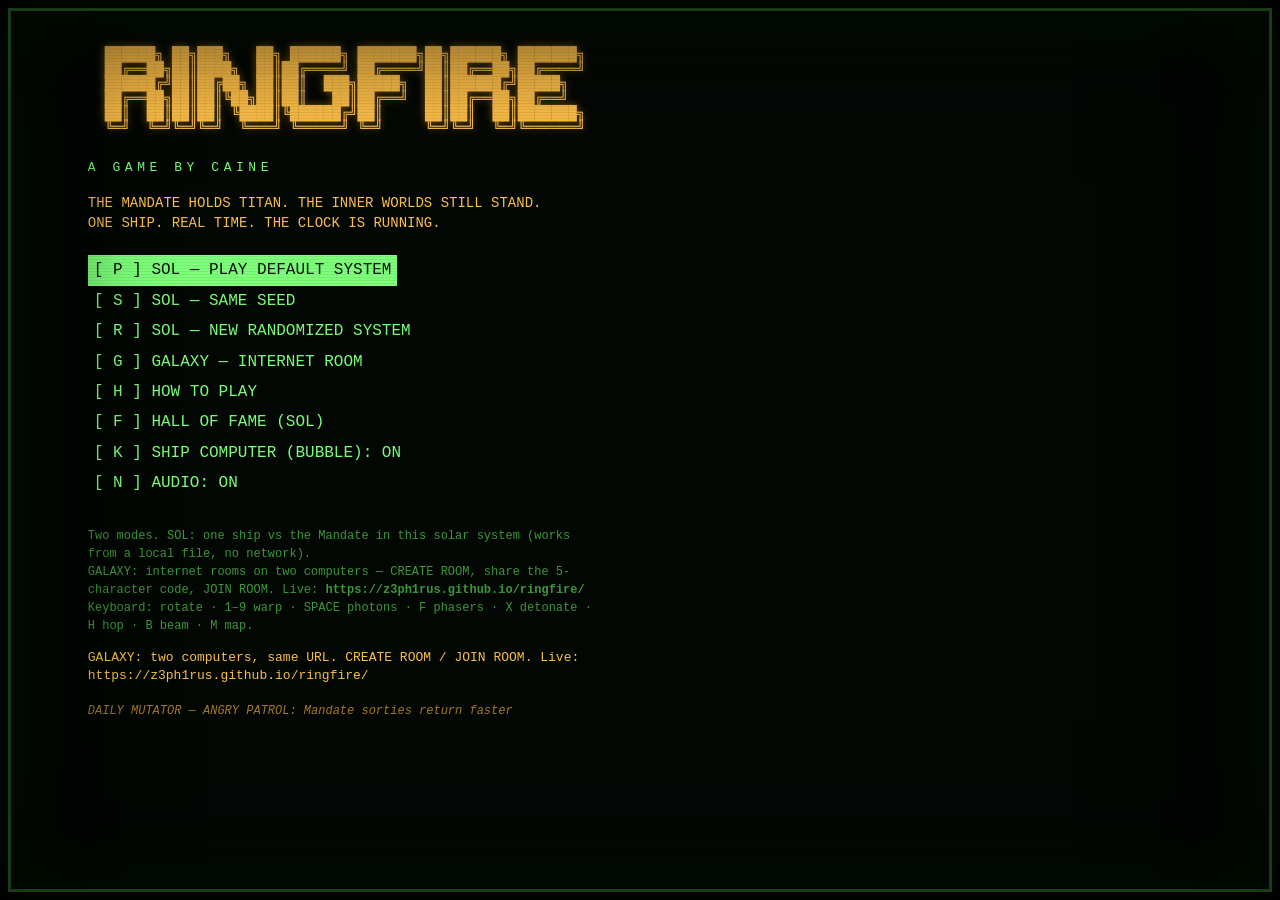
==== commit 04ef8194: "Add arcade pack: contracts, afterburner, mines, wingman, storms, bounty, tractor, EMP, stingers, dai" ====
--- a/index.html
+++ b/index.html
@@ -529,6 +529,18 @@
       <li>Approach a planet and the camera zooms in 30% with your ship centered, then eases back out.</li>
       <li>Continuous cinematic space music (procedural Web Audio — no copied tracks). Starts on your first click or keypress. Warp and hyper-hop add engine whoosh SFX.</li>
       <li><b>SCORE</b> is always on the HUD: 1 point per enemy ship. Every 10 points: +10% energy (fuel) and +10% shields, up to 50% at 50 kills (TIER T1–T5). At 50 / 100 / … kills a larger BOSS ship appears (40% stronger).</li>
+    </ul>
+    <p><b style="color:var(--amber);font-weight:normal;">ARCADE PACK</b></p>
+    <ul>
+      <li><b>Contract beacons</b> — optional cyan beacon missions (hunt / haul marines / hold position). Rewards fuel, marines, or score.</li>
+      <li><b>Afterburner</b> — hold <kbd>Shift</kbd> while warping for burst speed (heavy fuel cost).</li>
+      <li><b>Mines</b> — orange spikes from rare kills or enemy worlds; hull damage on contact.</li>
+      <li><b>Wingman</b> — escort at STREAK x5 or <kbd>V</kbd> for 15 score (SOL).</li>
+      <li><b>Planet storms</b> — ion rings slow ships in orbit.</li>
+      <li><b>Bounty</b> — one marked ship worth +4 score.</li>
+      <li><b>Tractor</b> — hold <kbd>T</kbd> to pull pods (quick tap still fires missile in SOL).</li>
+      <li><b>EMP</b> — <kbd>E</kbd> soft-disables nearby hostiles (~24s cooldown).</li>
+      <li><b>Daily mutator</b> — title screen shows today’s light rule (UTC).</li>
     </ul>
     <p><b style="color:var(--amber);font-weight:normal;">CHAOS CIRCUIT</b></p>
     <ul>
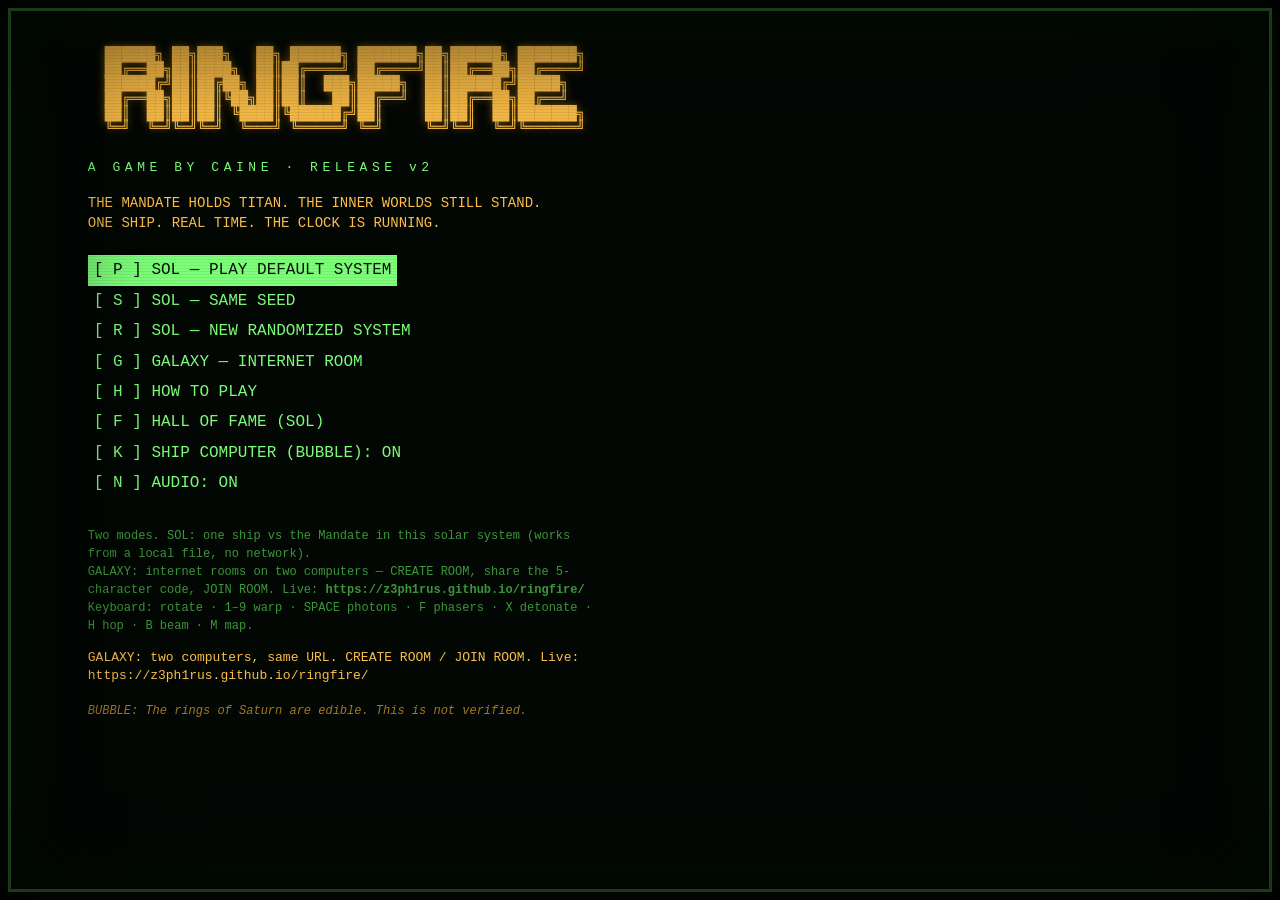
==== commit a2b20f95: "Release RINGFIRE v2 with ten new arcade-inspired flight mechanics. Adds gravity shear, lens pockets," ====
--- a/index.html
+++ b/index.html
@@ -3,7 +3,7 @@
 <head>
 <meta charset="UTF-8">
 <meta name="viewport" content="width=device-width, initial-scale=1, maximum-scale=1, user-scalable=no">
-<title>RINGFIRE — a game by Caine</title>
+<title>RINGFIRE v2 — a game by Caine</title>
 <style>
   :root {
     --crt: #7dff7a;
@@ -160,8 +160,11 @@
     left: 0; top: 0; right: 268px; bottom: 86px;
     width: calc(100% - 268px);
     height: calc(100% - 86px);
+    min-width: 320px;
+    min-height: 240px;
     display: block;
     background: #010302;
+    z-index: 1;
   }
   #side {
     position: absolute;
@@ -466,7 +469,7 @@
   ██║  ██║██║██║ ╚████║╚██████╔╝██║     ██║██║  ██║███████╗
   ╚═╝  ╚═╝╚═╝╚═╝  ╚═══╝ ╚═════╝ ╚═╝     ╚═╝╚═╝  ╚═╝╚══════╝
     </pre>
-    <div class="by">A GAME BY CAINE</div>
+    <div class="by">A GAME BY CAINE · RELEASE v2</div>
     <div class="premise">
       THE MANDATE HOLDS TITAN. THE INNER WORLDS STILL STAND.<br>
       ONE SHIP. REAL TIME. THE CLOCK IS RUNNING.
@@ -541,6 +544,19 @@
       <li><b>Tractor</b> — hold <kbd>T</kbd> to pull pods (quick tap still fires missile in SOL).</li>
       <li><b>EMP</b> — <kbd>E</kbd> soft-disables nearby hostiles (~24s cooldown).</li>
       <li><b>Daily mutator</b> — title screen shows today’s light rule (UTC).</li>
+    </ul>
+    <p><b style="color:var(--amber);font-weight:normal;">V2 PACK</b></p>
+    <ul>
+      <li><b>Solar Shear</b> — the Sun (GALAXY: map core) tugs ships on inverse-square drift.</li>
+      <li><b>Lens Pocket</b> — deep near the star, Mandate patrols tick faster (time-dilation feel).</li>
+      <li><b>Skysweep Flare</b> — <kbd>Q</kbd> clears nearby hostiles; bullets and mines remain.</li>
+      <li><b>Void Roulette</b> — <kbd>J</kbd> blind relocate with a small hull-risk on bad exits.</li>
+      <li><b>Ghost Trace</b> — <kbd>Y</kbd> rewinds to an earlier flight-recorder point (needs wake points).</li>
+      <li><b>Phase Silk</b> — brief window after raising shields where shots slip through.</li>
+      <li><b>Comet Lure</b> — <kbd>I</kbd> drops a sunward decoy that bends enemy pursuit.</li>
+      <li><b>Slip Wake</b> — hull hits add momentum kick (asteroid-style drift).</li>
+      <li><b>Orbit Kiss</b> — tangential slingshot boost skimming gas giants / Class-M worlds.</li>
+      <li><b>Rim Ripper</b> — <kbd>Z</kbd> forward arc super-burst (Tempest-style ripper).</li>
     </ul>
     <p><b style="color:var(--amber);font-weight:normal;">CHAOS CIRCUIT</b></p>
     <ul>
